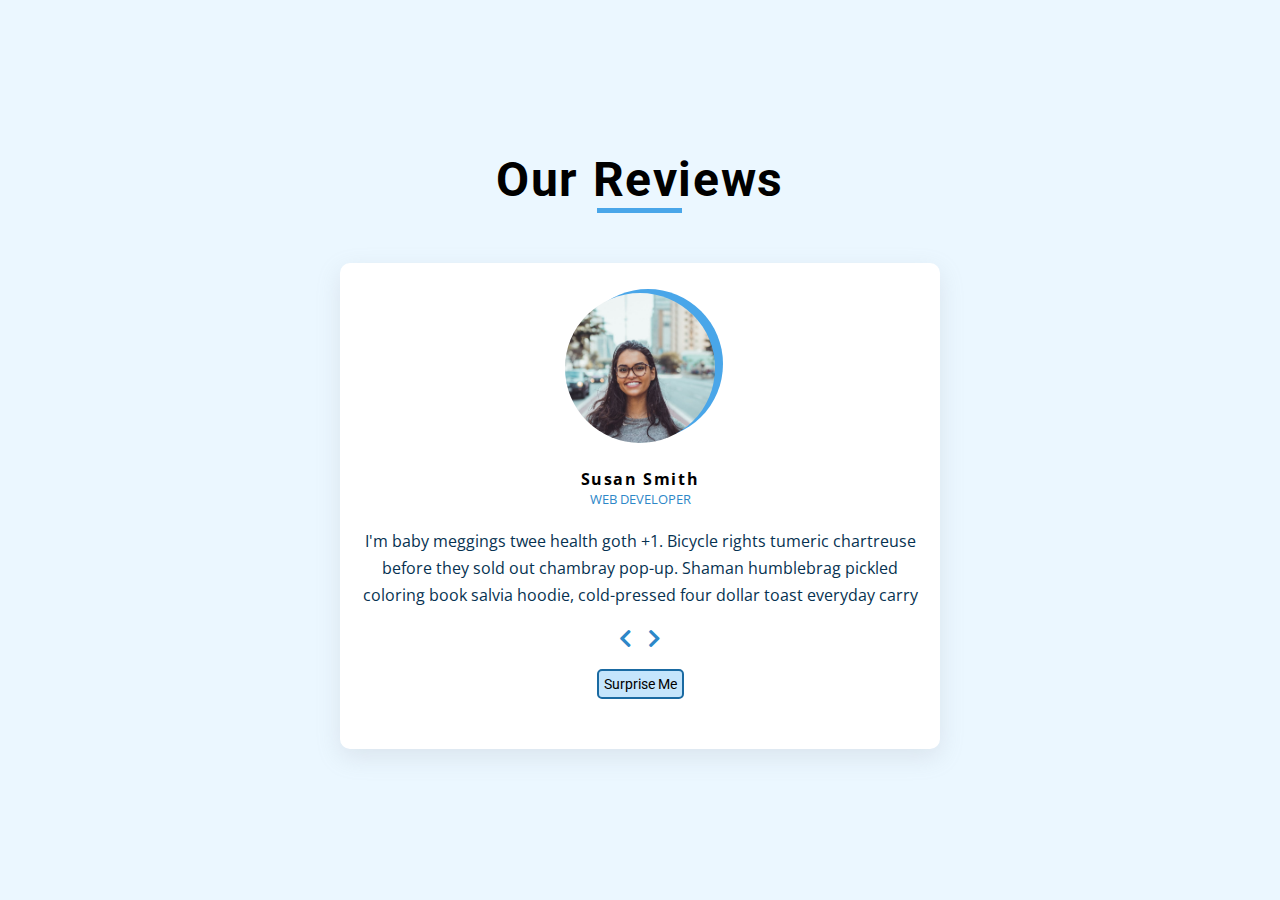
==== 03-reviews-card/index.html @ 006cbe8f "finished project" ====
<html lang="en">
  <head>
    <meta charset="UTF-8" />
    <meta http-equiv="X-UA-Compatible" content="IE=edge" />
    <meta name="viewport" content="width=device-width, initial-scale=1.0" />
    <link rel="stylesheet" href="styles.css" />
    <link
      rel="stylesheet"
      href="https://cdnjs.cloudflare.com/ajax/libs/font-awesome/5.14.0/css/all.min.css"
    />
    <title>Reviews</title>
  </head>
  <body>
    <main>
      <div class="title">
        <h2>Our Reviews</h2>
        <div class="underline"></div>
      </div>
      <!--review card-->
      <article class="review">
        <div class="img-container">
          <img src="person-1.jpeg" alt="" id="person-img" />
        </div>
        <h4 id="author">Susan Smith</h4>
        <p id="job">web developer</p>
        <p id="info">
          I'm baby meggings twee health goth +1. Bicycle rights tumeric
          chartreuse before they sold out chambray pop-up. Shaman humblebrag
          pickled coloring book salvia hoodie, cold-pressed four dollar toast
          everyday carry
        </p>
        <div class="btn-container">
          <button class="prev-btn">
            <i class="fas fa-chevron-left"></i>
          </button>
          <button class="next-btn">
            <i class="fas fa-chevron-right"></i>
          </button>
        </div>
        <div class="random-button">
          <button class="random-btn">Surprise Me</button>
        </div>
      </article>
    </main>
    <script src="app.js"></script>
  </body>
</html>
---- 03-reviews-card/styles.css ----
/*
=============== 
Fonts
===============
*/
@import url('https://fonts.googleapis.com/css?family=Open+Sans|Roboto:400,700&display=swap');
* {
  margin: 0;
  padding: 0;
  box-sizing: border-box;
}

/*
=============== 
Variables
===============
*/

:root {
  /* dark shades of primary color*/
  --clr-primary-1: hsl(205, 86%, 17%);
  --clr-primary-2: hsl(205, 77%, 27%);
  --clr-primary-3: hsl(205, 72%, 37%);
  --clr-primary-4: hsl(205, 63%, 48%);
  /* primary/main color */
  --clr-primary-5: hsl(205, 78%, 60%);
  /* lighter shades of primary color */
  --clr-primary-6: hsl(205, 89%, 70%);
  --clr-primary-7: hsl(205, 90%, 76%);
  --clr-primary-8: hsl(205, 86%, 81%);
  --clr-primary-9: hsl(205, 90%, 88%);
  --clr-primary-10: hsl(205, 100%, 96%);
  /* darkest grey - used for headings */
  --clr-grey-1: hsl(209, 61%, 16%);
  --clr-grey-2: hsl(211, 39%, 23%);
  --clr-grey-3: hsl(209, 34%, 30%);
  --clr-grey-4: hsl(209, 28%, 39%);
  /* grey used for paragraphs */
  --clr-grey-5: hsl(210, 22%, 49%);
  --clr-grey-6: hsl(209, 23%, 60%);
  --clr-grey-7: hsl(211, 27%, 70%);
  --clr-grey-8: hsl(210, 31%, 80%);
  --clr-grey-9: hsl(212, 33%, 89%);
  --clr-grey-10: hsl(210, 36%, 96%);
  --clr-white: #fff;
  --clr-red-dark: hsl(360, 67%, 44%);
  --clr-red-light: hsl(360, 71%, 66%);
  --clr-green-dark: hsl(125, 67%, 44%);
  --clr-green-light: hsl(125, 71%, 66%);
  --clr-black: #222;
  --ff-primary: 'Roboto', sans-serif;
  --ff-secondary: 'Open Sans', sans-serif;
  --transition: all 0.3s linear;
  --spacing: 0.1rem;
  --radius: 0.25rem;
  --light-shadow: 0 5px 15px rgba(0, 0, 0, 0.1);
  --dark-shadow: 0 5px 15px rgba(0, 0, 0, 0.2);
  --max-width: 1170px;
  --fixed-width: 620px;
}

body {
  font-family: var(--ff-primary);
  background-color: var(--clr-primary-10);
  overflow-x: hidden;
}
main {
  overflow-x: hidden;
  height: 100vh;
  width: 100%;
  display: flex;
  justify-content: center;
  align-items: center;
  flex-direction: column;
  position: relative;
  padding: 30px;
}
h2 {
  font-size: 3rem;
  letter-spacing: var(--spacing);
  margin-bottom: 0;
}
#author,
#job,
#info {
  display: flex;
  justify-content: center;
}
.underline {
  margin: 0 auto;
  background-color: var(--clr-primary-5);
  width: 85px;
  height: 5px;
  margin-bottom: 50px;
}
article {
  background-color: #ffffff;
  max-width: 600px;
  width: 100%;
  border-radius: 10px;
  box-shadow: rgba(149, 157, 165, 0.2) 0px 8px 24px;
}
h4,
p {
  font-family: var(--ff-secondary);
}
#job {
  text-transform: uppercase;
  color: var(--clr-primary-4);
  font-size: 13px;
  margin-top: 0;
}
#author {
  letter-spacing: var(--spacing);
  margin-bottom: 0;
}
#info {
  font-family: var(--ff-secondary);
  color: var(--clr-primary-1);
  padding-left: 20px;
  padding-right: 20px;
  margin-top: 20px;
  text-align: center;
  line-height: 1.7;
}

.img-container::before {
  content: '';
  width: 100%;
  height: 100%;
  background: var(--clr-primary-5);
  position: absolute;
  top: -0.25rem;
  right: -0.5rem;
  border-radius: 50%;
  z-index: 1;
}
.img-container {
  width: 150px;
  height: 150px;
  margin: 0 auto;
  margin-top: 30px;
  margin-bottom: 25px;
  border-radius: 50%;
  position: relative;
}
img {
  z-index: 2;
  width: 100%;
  height: 100%;
  object-fit: cover;
  border-radius: 50%;
  position: relative;
}
.btn-container {
  width: 100%;
  display: flex;
  flex-wrap: wrap;
  justify-content: center;
  gap: 1rem;
  margin-top: 20px;
}
.prev-btn,
.next-btn {
  font-family: var(--ff-primary);
  border: none;
  background-color: transparent;
  color: var(--clr-primary-4);
  cursor: pointer;
  font-size: 20px;
}
.random-button {
  display: flex;
  justify-content: center;
  align-items: center;
  padding: 20px;
  margin-bottom: 30px;
}
.random-btn {
  padding: 5px;
  background-color: var(--clr-primary-9);
  border-radius: 5px;
  font-family: var(--ff-primary);
  font-size: 14px;
  border: 2px solid var(--clr-primary-3);
}
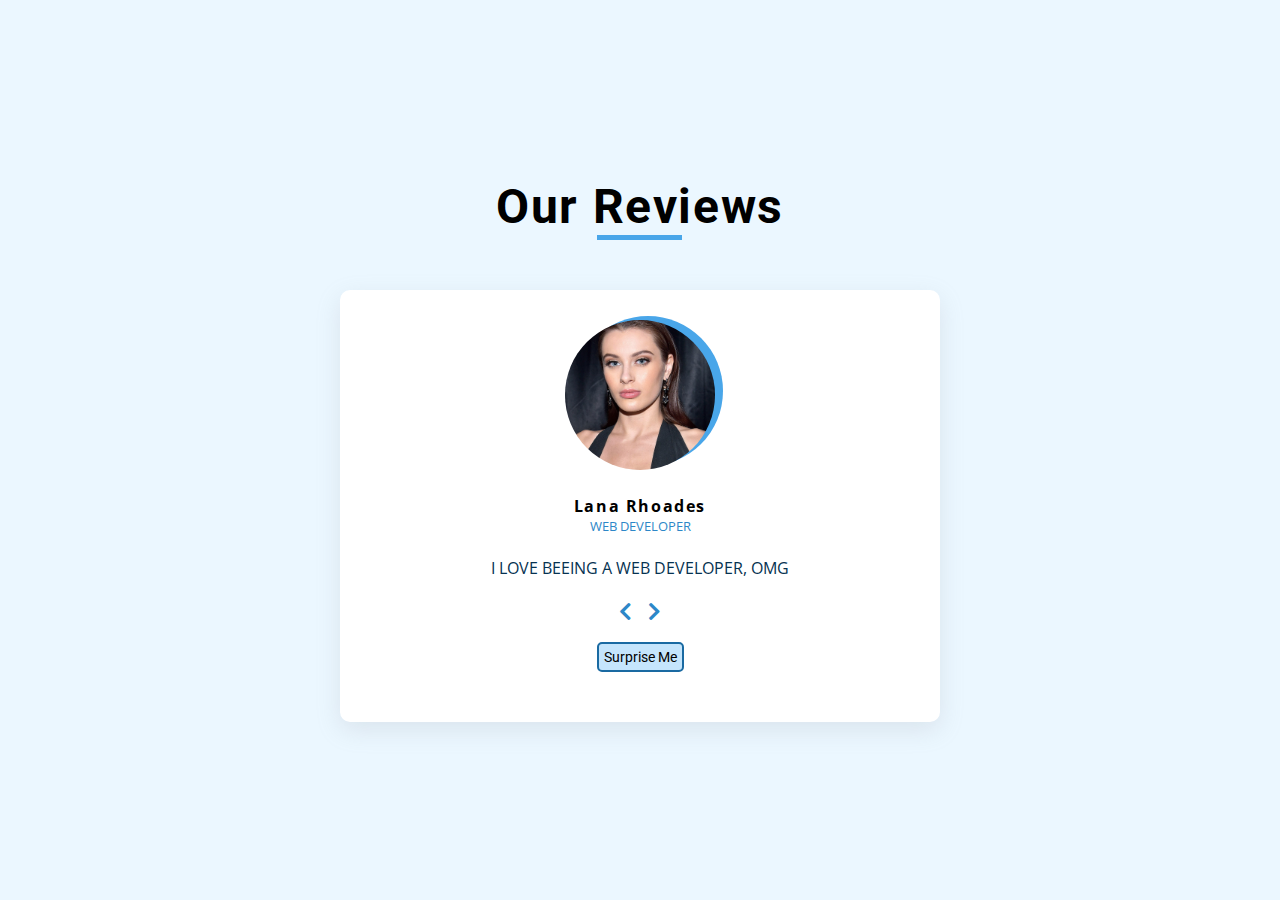
==== commit 67d38dd2: "succesfully review project" ====
--- a/03-reviews-card/index.html
+++ b/03-reviews-card/index.html
@@ -19,7 +19,7 @@
       <!--review card-->
       <article class="review">
         <div class="img-container">
-          <img src="person-1.jpeg" alt="" id="person-img" />
+          <img src="imgs/person-1.jpeg" alt="" id="person-img" />
         </div>
         <h4 id="author">Susan Smith</h4>
         <p id="job">web developer</p>
@@ -30,14 +30,14 @@
           everyday carry
         </p>
         <div class="btn-container">
-          <button class="prev-btn">
+          <button class="prev-btn js-prev-btn">
             <i class="fas fa-chevron-left"></i>
           </button>
-          <button class="next-btn">
+          <button class="next-btn js-next-btn">
             <i class="fas fa-chevron-right"></i>
           </button>
         </div>
-        <div class="random-button">
+        <div class="random-button js-btn">
           <button class="random-btn">Surprise Me</button>
         </div>
       </article>
--- a/03-reviews-card/styles.css
+++ b/03-reviews-card/styles.css
@@ -177,10 +177,16 @@
   margin-bottom: 30px;
 }
 .random-btn {
+  display: flex;
   padding: 5px;
   background-color: var(--clr-primary-9);
   border-radius: 5px;
   font-family: var(--ff-primary);
   font-size: 14px;
   border: 2px solid var(--clr-primary-3);
+  cursor: pointer;
 }
+.random-btn:hover {
+  color: white;
+  background-color: var(--clr-primary-4);
+}
